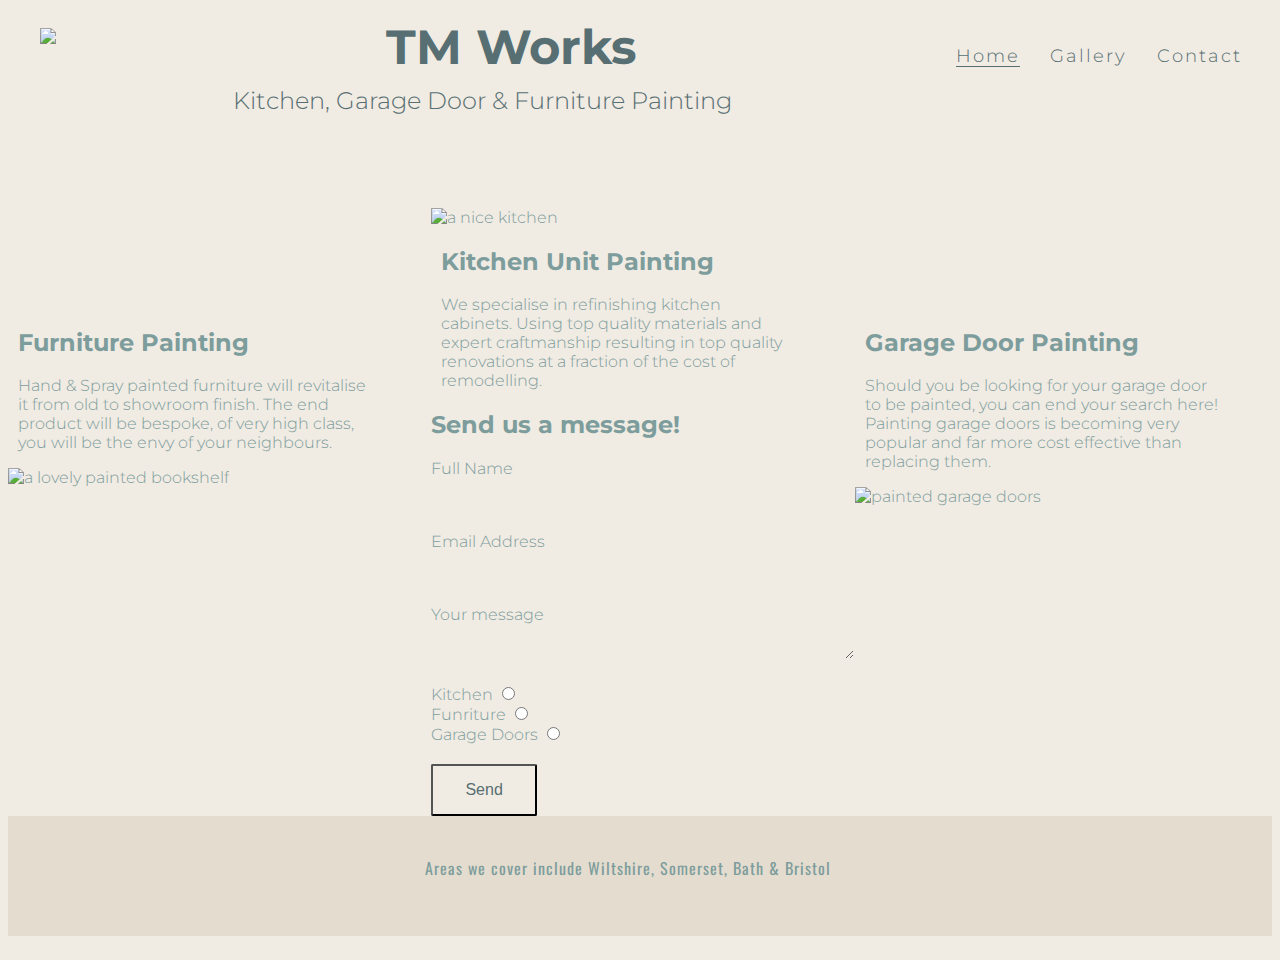
==== index.html @ b7c3590c "footer changed on other pages too" ====
<!DOCTYPE html>
<html lang="en">
<head>
    <meta charset="UTF-8">
    <meta http-equiv="X-UA-Compatible" content="IE=edge">
    <meta name="viewport" content="width=device-width, initial-scale=1.0">
    <link rel="preconnect" href="https://fonts.googleapis.com">
    <link rel="preconnect" href="https://fonts.gstatic.com" crossorigin>
    <link href="https://fonts.googleapis.com/css2?family=Montserrat&family=Oswald&family=Source+Sans+Pro&display=swap"
        rel="stylesheet">
    <link rel="stylesheet" href="assets/css/styles.css">
    <link rel="icon" href="assets/pictures/favicon_io/favicon.ico">
    <title>TM Works</title>
</head>
<body>
    <header id="top-box">
        <a href="index.html">
            <img src="assets/pictures/logo/TM Works Logo DARK jpeg.webp" id="logo">
        </a>
        <nav id="menu">
            <ul>
                <li>
                    <a href="contact.html">Contact</a>
                </li>
                <li>
                    <a href="portfolio.html">Gallery</a>
                </li>
                <li>
                    <a href="index.html" class="active">Home</a>
                </li>
            </ul>
        </nav>
        <div class="first-text">
            <h1>TM Works</h1>
            <p>Kitchen, Garage Door & Furniture Painting</p>
        </div>
    </header>


    <section class="middle-box">
        <div class="left-box">
            <div id="left-words">
                <h2>Furniture Painting <i class="fa-solid fa-palette"></i></h2>
                <p>Hand & Spray painted furniture will revitalise it from old to showroom finish. The end product will
                    be
                    bespoke, of very high class, you will be the envy of your neighbours.</p>
            </div class="photo-box">
            <div><img src="assets/pictures/index pics/bookshelf.png" alt="a lovely painted bookshelf" class="index-pic">
            </div>
        </div>
        <div class="central-box">
            <div class="photo-box">
                <img src="assets/pictures/index pics/sample kitchen.png" alt="a nice kitchen" class="index-pic">
            </div>
            <div id="middle-words">
                <h2>Kitchen Unit Painting <i class="fa-solid fa-paintbrush"></i></h2>
                <p>We specialise in refinishing kitchen cabinets. Using top quality materials and expert craftmanship
                    resulting in top quality renovations at a fraction of the cost of remodelling.</p>
            </div>
            <form class="contact-box" method="POST">
                <h2>Send us a message! <i class="fa-sharp fa-solid fa-brush"></i></h2>
                <label for="fname">Full Name</label>
                <input id="fname" class="text-input" type="text" name="first_name" required />
                <label for="email">Email Address</label>
                <input id="email" class="text-input" type="email" name="email_address" required />
                <label for="message">Your message</label>
                <textarea id="message" class="text-input" name="message" required></textarea>

                <label for="kitch">Kitchen</label>
                <input id="kitch" type="radio" name="job_required" value="Kitchen" required /> <br>
                <label for="furn">Funriture</label>
                <input id="furn" type="radio" name="job_required" value="Furniture" /> <br>
                <label for="doors">Garage Doors</label>
                <input id="doors" type="radio" name="job_required" value="Garage Doors" />
                <input class="send-button" type="submit" value="Send" />
            </form>
        </div>
        <div class="right-box">
            <div id="right-words">
                <h2>Garage Door Painting <i class="fa-solid fa-paint-roller"></i></h2>
                <p>Should you be looking for your garage door to be painted, you can end your search here! Painting
                    garage
                    doors is becoming very popular and far more cost effective than replacing them.</p>
            </div>
            <div class="photo-box">
                <img src="assets/pictures/index pics/garage doors.png" alt="painted garage doors" class="index-pic">
            </div>
        </div>
    </section>

    <section id="details">
        <div id="contact-times"></div>
        <div id="the-map"></div>
    </section>

    <footer>
        <div class="fb-footer">
            <a href="https://www.facebook.com/TMWORKSPAINTING" target="_blank" rel="noopener"
                aria-label="Visit our Facebook page"><i class="fa-brands fa-facebook"></i></a>
        </div>
        <div class="mid-footer">
            <p>Areas we cover include Wiltshire, Somerset, Bath & Bristol</p>
        </div>

        <div class="insta-footer">
            <a href="https://www.instagram.com/tm._works/" target="_blank" rel="noopener"
                aria-label="Visit our Instagram page "><i class="fa-brands fa-instagram"></i></i></a>
        </div>
    </footer>
    <script src="https://kit.fontawesome.com/10003909c7.js" crossorigin="anonymous"></script>
</body>
</html>
---- assets/css/styles.css ----
body {
    background-color: #F0EBE3;
    font-family: 'Montserrat', sans-serif;
    font-weight: 300;
    color: #7D9D9C;
    width: auto;
}
/* header */ 
header {

    padding-bottom: 20px;
}

#logo {
    float: left;
    margin: 10px 10px 5px 2.5%;
}

.first-text {
    text-align: center;
    width: 100%;
    height: 100px;
    margin: 0 auto;
}

.first-text h1 {
    font-size: 300%;
    margin: 0 auto;
    padding-bottom: 10px;
}

.first-text p {
    font-size: 150%;
    margin: 0 auto;
}

#menu {
    font-size: 110%;
    letter-spacing: 2px;
}

#menu,
#logo {
    line-height: 75px;
}

#menu li {
    float: right;
    list-style-type: none;
    margin-right: 30px;
}

#menu a {
    text-decoration: none;
    color: inherit;
}

#menu a:hover {
    border-bottom: 1px solid #576F72;
}

.active {
    border-bottom: 1px solid #576F72;
}

#top-box {
    padding-bottom: 40px;
    color: #576F72;
}

/* middle box */

.middle-box {
    width: 100%;
    display: flex;
}

.left-box {
    width: 33%;
    height: auto;
    padding-top: 150px;
}

.central-box {
    width: 33%;
    height: auto;
    margin: 0 auto;
    padding-top: 50px;
}

.right-box {
    width: 33%;
    height: auto;
    padding-top: 150px;
}

.index-pic {
    max-width: 90%;
    height: auto;
    margin: 0 auto;
}

.middle-box > h2 {
    font-family: 'Oswald', sans-serif;
    letter-spacing: 2px;

}

#left-words, #middle-words, #right-words {
    max-width: 85%;
    padding-left: 10px;
}




/* other details*/ 

#details {
    width: 33%;
    margin: 0 auto;
}

#details {
    width: 33%;
    margin: 0 auto;
}

#contact-times {
    width: 50%;
}

#the-map {
    width: 50%;
}

/*gallery page*/

#photos {
    clear: both;
    line-height: 0;
    column-count: 4;
    column-gap: 8px;
    margin-top: 40px;
}

.g-photo {
    max-width: 100%;
    height: auto;
    margin-bottom: 8px;
} 

/*footer*/

footer {
    height: 120px;
    text-align: center;
    width: 100%;
    background-color: #E4DCCF;
    display: flex;
}

.fb-footer {
    width: 33%;
    position: relative;
    top: 20%;
}

.mid-footer {
    color: #7D9D9C;
    text-align: center;
    position: relative;
    top: 20%;
    font-weight: 400;
    font-family: 'Oswald', sans-serif;
    letter-spacing: 1px;
}

.insta-footer{
    width: 33%;
    position: relative;
    top: 20%;
}

footer i {
    font-size: 300%;
    color: #7D9D9C;
    
}

/* form page */

.form-box {
    clear: left;
    background: url(../pictures/gallery-pics/wooden-bed.jpeg);
    background-size: cover;
    background-position: center;
    height: 900px;
    margin-top: 30px;
}

.signup-box {
    margin: 150px 10% 0 0;
    color: #F0EBE3;
    background-color: rgba(87,111, 114, 0.8);
    max-width: 400px;
    position: absolute;
    left: 10%;
    padding: 20px 40px 40px 40px;
}

.signup-box > h2 {
    color: #F0EBE3;
    margin-bottom: 20px;
}

.text-input {
    background: transparent;
    color: #F0EBE3;
    width: 100%;
    height: 25px;
    margin: 5px 0 20px 0;
    border: 1px solid #F0EBE3;
    border-radius: 2px;
}

.text-input:hover {
    border-color: #576F72;
}

.send-button {
    margin-top: 20px;
    border-radius: 2px;
    padding: 15px 32px 15px 32px;
    text-align: center;
    font-size: 100%;
    background-color: #F0EBE3;
    color: #576F72;
    display: block;
}

.send-button:hover {
    background-color: #576F72;
    color: #F0EBE3;
}
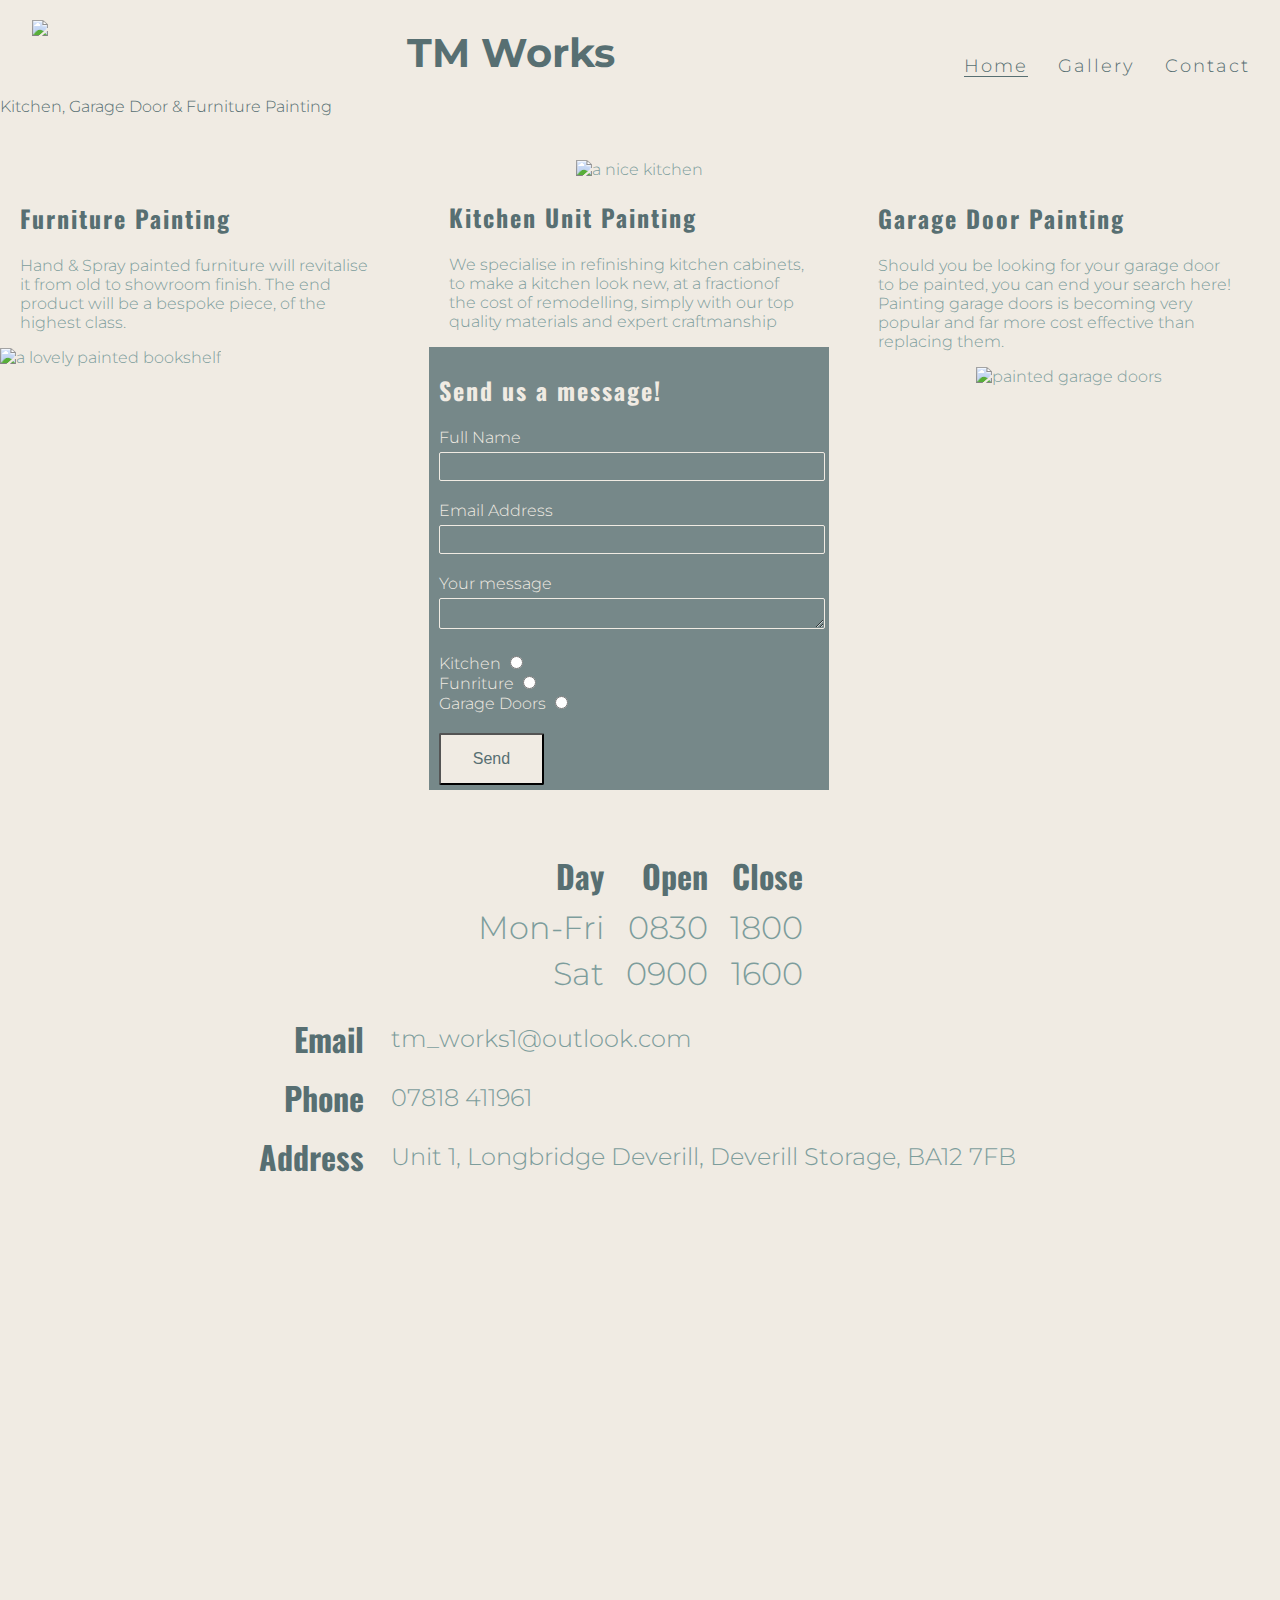
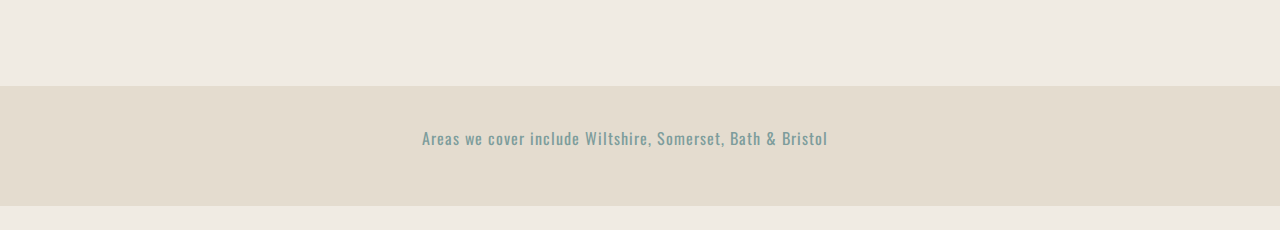
==== commit 6ef65add: "1200 and below index" ====
--- a/index.html
+++ b/index.html
@@ -42,20 +42,20 @@
             <div id="left-words">
                 <h2>Furniture Painting <i class="fa-solid fa-palette"></i></h2>
                 <p>Hand & Spray painted furniture will revitalise it from old to showroom finish. The end product will
-                    be
-                    bespoke, of very high class, you will be the envy of your neighbours.</p>
-            </div class="photo-box">
+                    be a bespoke piece, of the highest class.</p>
+            </div>
             <div><img src="assets/pictures/index pics/bookshelf.png" alt="a lovely painted bookshelf" class="index-pic">
             </div>
         </div>
+
         <div class="central-box">
             <div class="photo-box">
                 <img src="assets/pictures/index pics/sample kitchen.png" alt="a nice kitchen" class="index-pic">
             </div>
             <div id="middle-words">
                 <h2>Kitchen Unit Painting <i class="fa-solid fa-paintbrush"></i></h2>
-                <p>We specialise in refinishing kitchen cabinets. Using top quality materials and expert craftmanship
-                    resulting in top quality renovations at a fraction of the cost of remodelling.</p>
+                <p>We specialise in refinishing kitchen cabinets, to make a kitchen look new, at a fractionof the cost
+                    of remodelling, simply with our top quality materials and expert craftmanship</p>
             </div>
             <form class="contact-box" method="POST">
                 <h2>Send us a message! <i class="fa-sharp fa-solid fa-brush"></i></h2>
@@ -75,6 +75,7 @@
                 <input class="send-button" type="submit" value="Send" />
             </form>
         </div>
+
         <div class="right-box">
             <div id="right-words">
                 <h2>Garage Door Painting <i class="fa-solid fa-paint-roller"></i></h2>
@@ -89,8 +90,47 @@
     </section>
 
     <section id="details">
-        <div id="contact-times"></div>
-        <div id="the-map"></div>
+        <div id="contact-times">
+            <table id="opening-times">
+                <tr>
+                    <th>Day</th>
+                    <th>Open</th>
+                    <th>Close</th>
+                </tr>
+                <tr>
+                    <td>Mon-Fri</td>
+                    <td>0830</td>
+                    <td>1800</td>
+                </tr>
+                <tr>
+                    <td>
+                        Sat
+                    </td>
+                    <td>0900</td>
+                    <td>1600</td>
+                </tr>
+            </table>
+            <div id="contact-box">
+                <table>
+                    <tr>
+                        <td class="contact-title">Email</td>
+                        <td class="em-ph-ad">tm_works1@outlook.com</td>
+                    </tr>
+                    <tr>                         
+                        <td class="contact-title">Phone</td>
+                        <td class="em-ph-ad">07818 411961</td>
+                    </tr>
+                    <tr>
+                        <td class="contact-title">Address</td>
+                        <td class="em-ph-ad">Unit 1, Longbridge Deverill, Deverill Storage, BA12 7FB</td>
+                    </tr>
+                </table>
+            </div>
+        </div>
+        <div id="the-map">
+            <iframe src="https://www.google.com/maps/embed?pb=!1m18!1m12!1m3!1d80057.33024394454!2d-2.1972866803645035!3d51.167631893580726!2m3!1f0!2f0!3f0!3m2!1i1024!2i768!4f13.1!3m3!1m2!1s0x4873d28120930bd5%3A0xcc031ffe63e0dd6a!2sWarminster%20BA12%207FB!5e0!3m2!1sen!2suk!4v1666795733729!5m2!1sen!2suk" 
+            width="600" height="450" style="border:0;" allowfullscreen="" loading="lazy" referrerpolicy="no-referrer-when-downgrade"></iframe>
+        </div>
     </section>
 
     <footer>
--- a/assets/css/styles.css
+++ b/assets/css/styles.css
@@ -4,11 +4,13 @@
     font-weight: 300;
     color: #7D9D9C;
     width: auto;
-}
-/* header */ 
+    margin: 0;
+}
+
+/* header */
 header {
-
-    padding-bottom: 20px;
+    height: 100px;
+    padding: 10px 0 0 0;
 }
 
 #logo {
@@ -66,6 +68,7 @@
 #top-box {
     padding-bottom: 40px;
     color: #576F72;
+    width: 100%;
 }
 
 /* middle box */
@@ -94,45 +97,100 @@
     padding-top: 150px;
 }
 
+.photo-box {
+    width: 100%;
+    text-align: center;
+}
+
 .index-pic {
-    max-width: 90%;
-    height: auto;
-    margin: 0 auto;
-}
-
-.middle-box > h2 {
+    max-width: 95%;
+    height: auto;
+    margin: 0 auto;
+}
+
+.middle-box h2 {
     font-family: 'Oswald', sans-serif;
     letter-spacing: 2px;
-
-}
-
-#left-words, #middle-words, #right-words {
+    color: #576F72;
+
+}
+
+#left-words,
+#middle-words,
+#right-words {
     max-width: 85%;
-    padding-left: 10px;
-}
-
-
-
-
-/* other details*/ 
+    padding-left: 20px;
+}
+
+.contact-box {
+    margin-top: 30px;
+    color: #F0EBE3;
+    background-color: rgba(87, 111, 114, 0.8);
+    max-width: 90%;
+    padding: 20px 40px 40px 40px;
+}
+
+.contact-box h2 {
+    color: #F0EBE3;
+}
+
+
+
+
+/* other details*/
 
 #details {
-    width: 33%;
-    margin: 0 auto;
-}
-
-#details {
-    width: 33%;
-    margin: 0 auto;
+    max-width: 100%;
+    display: grid;
+    grid-template-columns: 1fr 1fr;
+    text-align: center;
+    margin: 25px;
 }
 
 #contact-times {
-    width: 50%;
+    text-align: right;
+    margin: 0 auto;
+    margin-top: 30px;
+}
+
+#contact-times th {
+    color: #576F72;
+    font-family: 'Oswald', sans-serif;
+    font-size: xx-large;
+    padding: 5px 10px;
+}
+
+.contact-title {
+    color: #576F72;
+    font-family: 'Oswald', sans-serif;
+    font-size: xx-large;
+    padding: 5px 10px;
+    font-weight: bold;
+}
+
+.em-ph-ad {
+    font-size: x-large;
+    text-align: left;
+    padding: 2.5px 15px;
+}
+
+#opening-times td {
+    font-size: xx-large;
+    padding: 2.5px 10px;
+}
+
+#opening-times {
+    margin-bottom: 20px;
+    margin: 0 auto 50px auto;
 }
 
 #the-map {
-    width: 50%;
-}
+    width: 100%;
+    height: 100%;
+    border:rgba(87, 111, 114, 1)
+}
+
+
 
 /*gallery page*/
 
@@ -148,14 +206,14 @@
     max-width: 100%;
     height: auto;
     margin-bottom: 8px;
-} 
+}
 
 /*footer*/
 
 footer {
     height: 120px;
     text-align: center;
-    width: 100%;
+    max-width: 100%;
     background-color: #E4DCCF;
     display: flex;
 }
@@ -176,7 +234,7 @@
     letter-spacing: 1px;
 }
 
-.insta-footer{
+.insta-footer {
     width: 33%;
     position: relative;
     top: 20%;
@@ -185,7 +243,7 @@
 footer i {
     font-size: 300%;
     color: #7D9D9C;
-    
+
 }
 
 /* form page */
@@ -194,7 +252,7 @@
     clear: left;
     background: url(../pictures/gallery-pics/wooden-bed.jpeg);
     background-size: cover;
-    background-position: center;
+    background-position: top;
     height: 900px;
     margin-top: 30px;
 }
@@ -202,14 +260,14 @@
 .signup-box {
     margin: 150px 10% 0 0;
     color: #F0EBE3;
-    background-color: rgba(87,111, 114, 0.8);
+    background-color: rgba(87, 111, 114, 0.8);
     max-width: 400px;
     position: absolute;
     left: 10%;
     padding: 20px 40px 40px 40px;
 }
 
-.signup-box > h2 {
+.signup-box>h2 {
     color: #F0EBE3;
     margin-bottom: 20px;
 }
@@ -243,3 +301,41 @@
     background-color: #576F72;
     color: #F0EBE3;
 }
+
+/* for screens below 1200*/
+
+.first-text p {
+    font-size: 100%;
+    text-align: left;
+    padding-top: 10px;
+}
+
+.first-text h1 {
+   text-align: center;
+   font-size: 250%; 
+}
+
+.central-box {
+    padding-top: 10px
+}
+
+.left-box, .right-box {
+    padding-top: 30px;
+}
+
+.contact-box {
+    margin-top: 10px;
+    padding: 5px 10px;
+}
+
+#details {
+    grid-template-columns: 1fr;
+}
+
+#opening-times {
+    margin-bottom: 10px;
+}
+
+#contact-box {
+    margin-bottom: 20px;
+}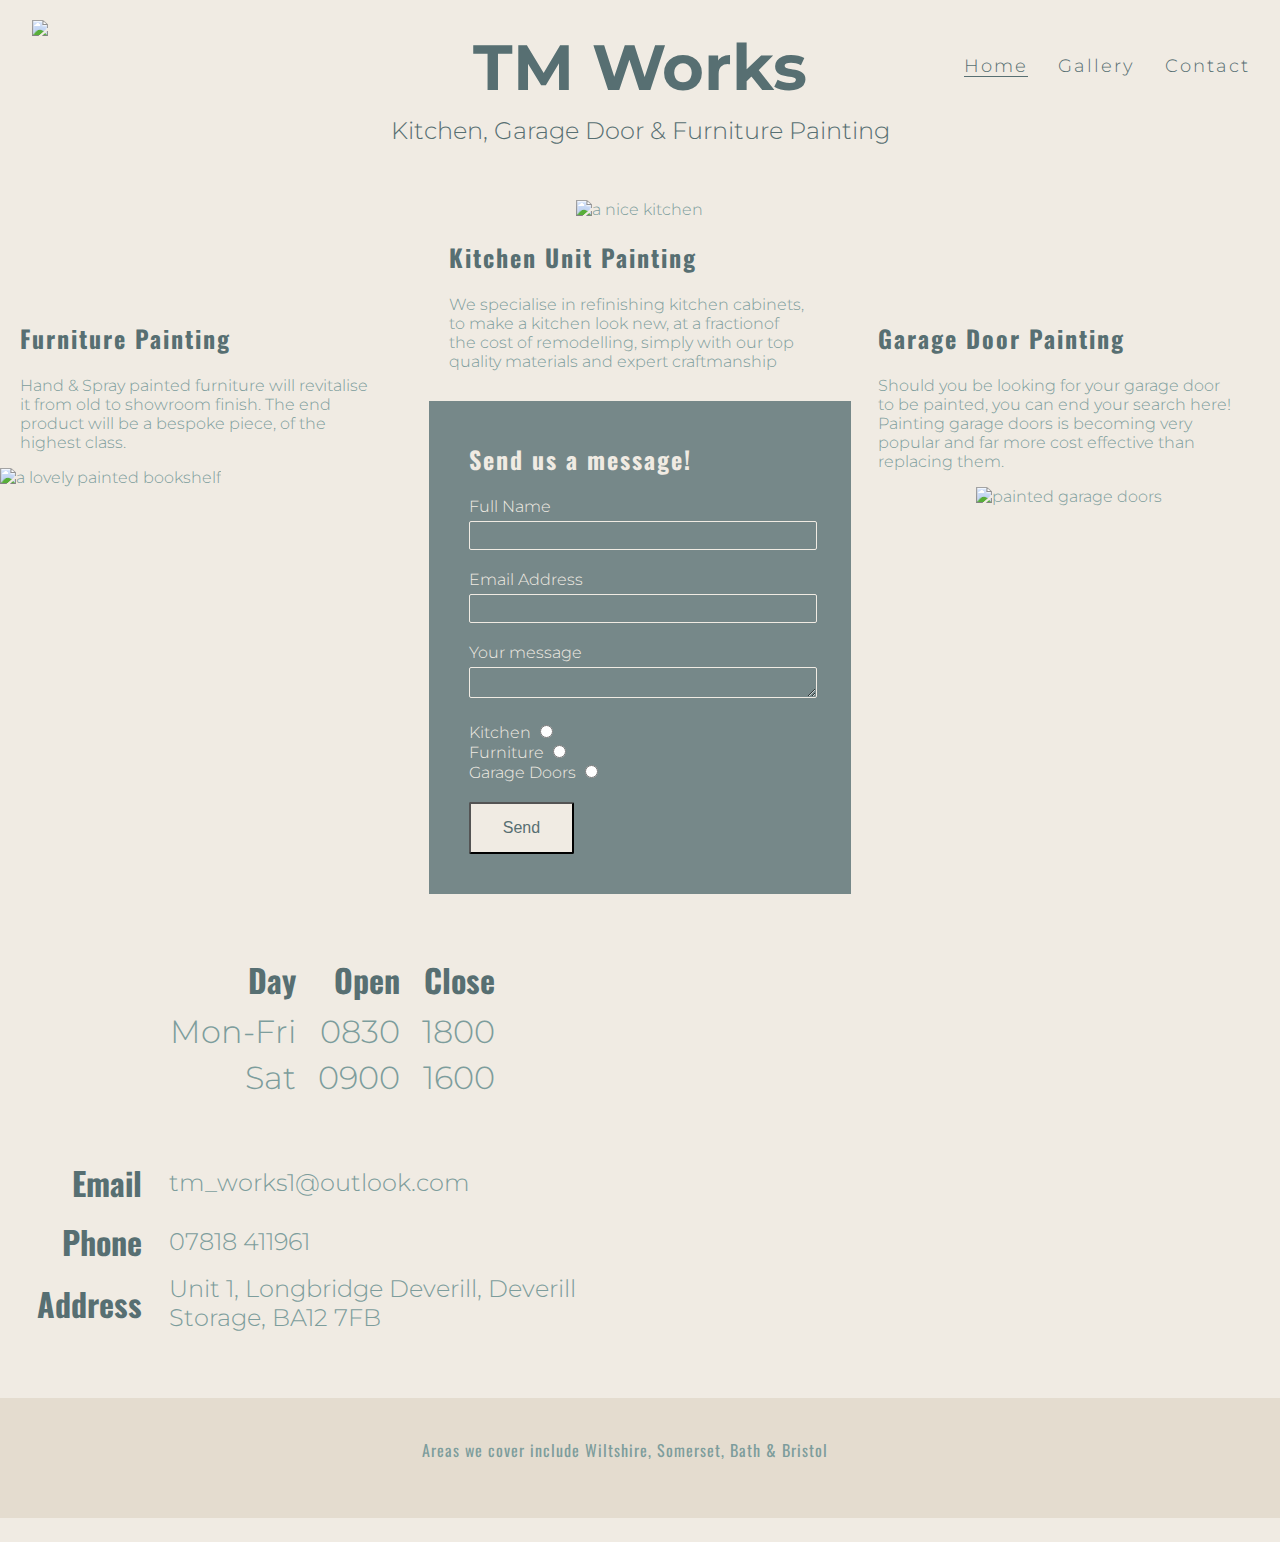
==== commit c241766c: "i think i am done" ====
--- a/index.html
+++ b/index.html
@@ -23,7 +23,7 @@
                     <a href="contact.html">Contact</a>
                 </li>
                 <li>
-                    <a href="portfolio.html">Gallery</a>
+                    <a href="gallery.html">Gallery</a>
                 </li>
                 <li>
                     <a href="index.html" class="active">Home</a>
@@ -68,7 +68,7 @@
 
                 <label for="kitch">Kitchen</label>
                 <input id="kitch" type="radio" name="job_required" value="Kitchen" required /> <br>
-                <label for="furn">Funriture</label>
+                <label for="furn">Furniture</label>
                 <input id="furn" type="radio" name="job_required" value="Furniture" /> <br>
                 <label for="doors">Garage Doors</label>
                 <input id="doors" type="radio" name="job_required" value="Garage Doors" />
--- a/assets/css/styles.css
+++ b/assets/css/styles.css
@@ -20,20 +20,22 @@
 
 .first-text {
     text-align: center;
-    width: 100%;
+    width: 50%;
     height: 100px;
     margin: 0 auto;
 }
 
 .first-text h1 {
-    font-size: 300%;
+    font-size: 400%;
     margin: 0 auto;
     padding-bottom: 10px;
+    text-align: center;
 }
 
 .first-text p {
     font-size: 150%;
     margin: 0 auto;
+    text-align: center;
 }
 
 #menu {
@@ -304,9 +306,14 @@
 
 /* for screens below 1200*/
 
+@media screen and (max-width: 1200px) {
+
+.first-text {
+        width: 100%
+    }
 .first-text p {
     font-size: 100%;
-    text-align: left;
+    text-align: center;
     padding-top: 10px;
 }
 
@@ -328,14 +335,39 @@
     padding: 5px 10px;
 }
 
+#contact-times {
+    margin-top: 10px;
+}
+
 #details {
     grid-template-columns: 1fr;
+    margin-top: 0;
 }
 
 #opening-times {
     margin-bottom: 10px;
 }
 
+#opening-times td, #contact-times th {
+    font-size: x-large;
+}
+
 #contact-box {
     margin-bottom: 20px;
+}
+
+.contact-title {
+    font-size: x-large;
+}
+
+.em-ph-ad {
+    font-size: large;
+}
+
+
+
+#photos {
+    margin-top: 20px;
+    column-count: 3;
+}
 }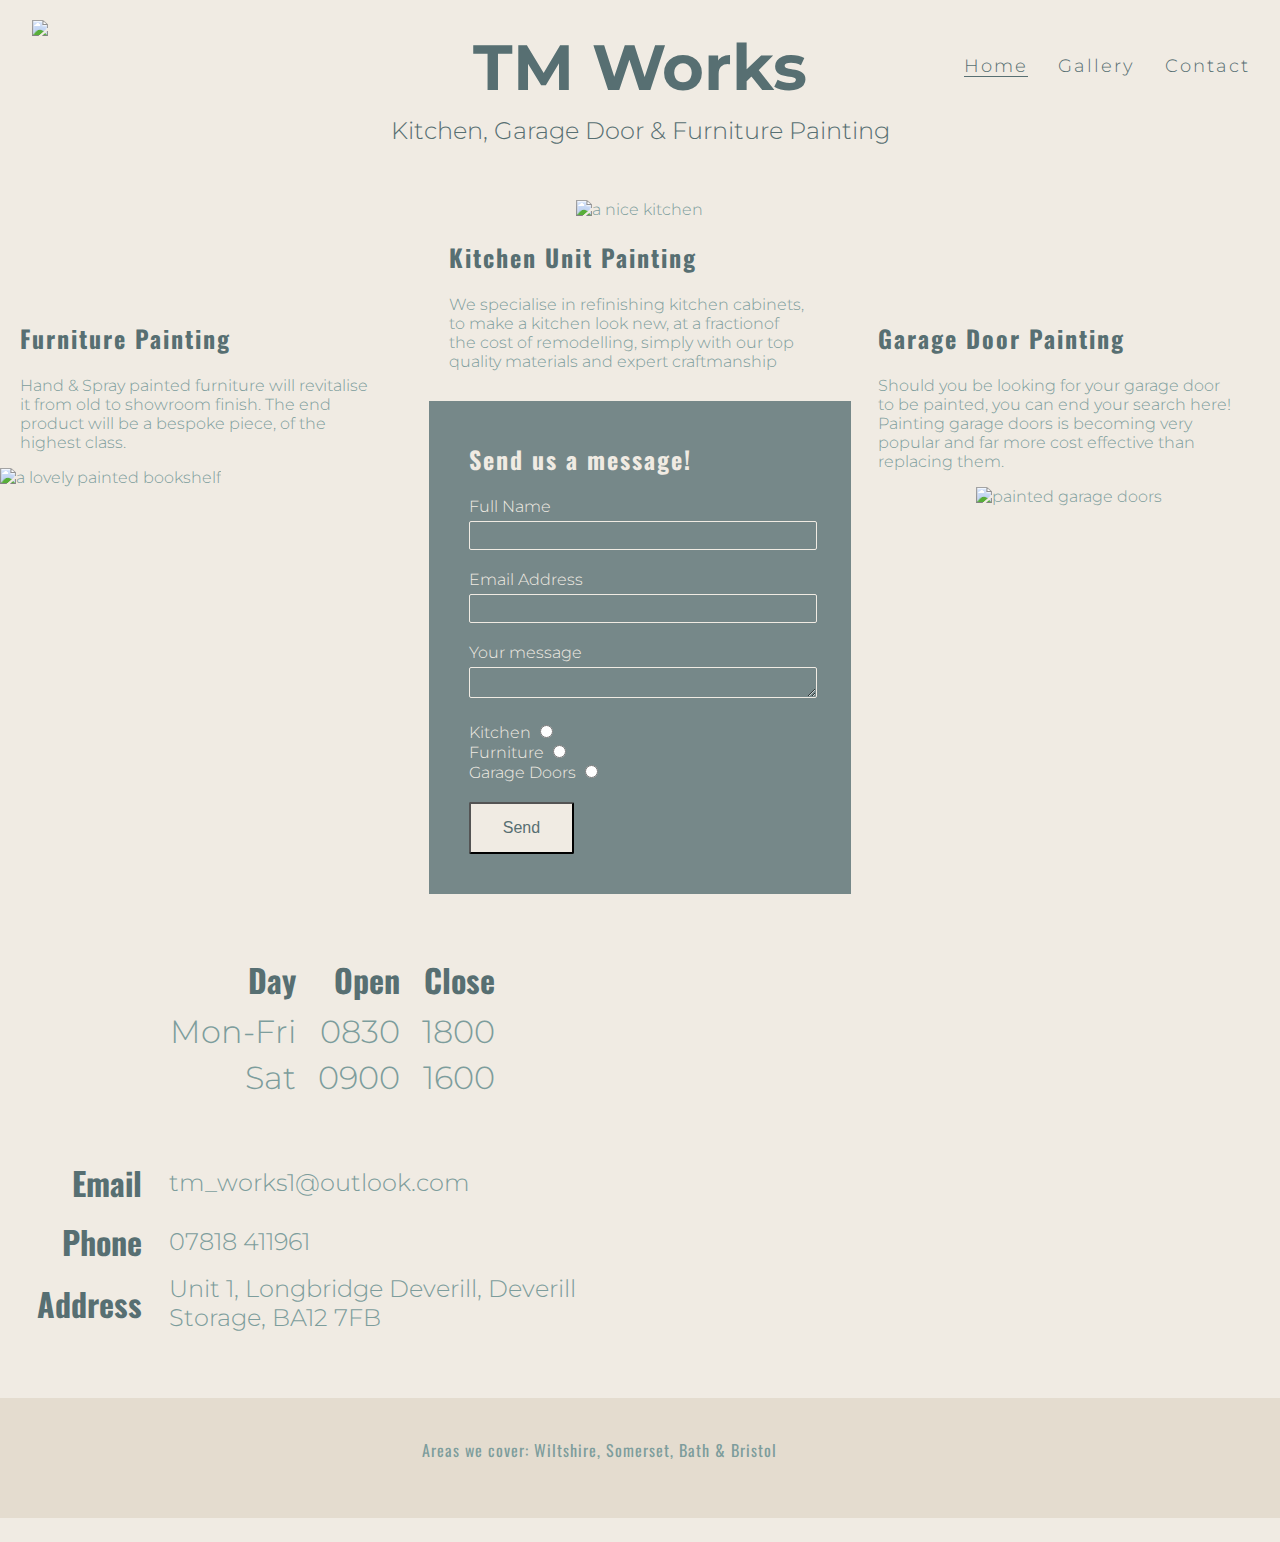
==== commit 548bc5c4: "saving" ====
--- a/index.html
+++ b/index.html
@@ -116,7 +116,7 @@
                         <td class="contact-title">Email</td>
                         <td class="em-ph-ad">tm_works1@outlook.com</td>
                     </tr>
-                    <tr>                         
+                    <tr>
                         <td class="contact-title">Phone</td>
                         <td class="em-ph-ad">07818 411961</td>
                     </tr>
@@ -128,8 +128,10 @@
             </div>
         </div>
         <div id="the-map">
-            <iframe src="https://www.google.com/maps/embed?pb=!1m18!1m12!1m3!1d80057.33024394454!2d-2.1972866803645035!3d51.167631893580726!2m3!1f0!2f0!3f0!3m2!1i1024!2i768!4f13.1!3m3!1m2!1s0x4873d28120930bd5%3A0xcc031ffe63e0dd6a!2sWarminster%20BA12%207FB!5e0!3m2!1sen!2suk!4v1666795733729!5m2!1sen!2suk" 
-            width="600" height="450" style="border:0;" allowfullscreen="" loading="lazy" referrerpolicy="no-referrer-when-downgrade"></iframe>
+            <iframe
+                src="https://www.google.com/maps/embed?pb=!1m18!1m12!1m3!1d80057.33024394454!2d-2.1972866803645035!3d51.167631893580726!2m3!1f0!2f0!3f0!3m2!1i1024!2i768!4f13.1!3m3!1m2!1s0x4873d28120930bd5%3A0xcc031ffe63e0dd6a!2sWarminster%20BA12%207FB!5e0!3m2!1sen!2suk!4v1666795733729!5m2!1sen!2suk"
+                width="600" height="450" style="border:0;" allowfullscreen="" loading="lazy"
+                referrerpolicy="no-referrer-when-downgrade"></iframe>
         </div>
     </section>
 
@@ -139,9 +141,8 @@
                 aria-label="Visit our Facebook page"><i class="fa-brands fa-facebook"></i></a>
         </div>
         <div class="mid-footer">
-            <p>Areas we cover include Wiltshire, Somerset, Bath & Bristol</p>
+            <p>Areas we cover: Wiltshire, Somerset, Bath & Bristol</p>
         </div>
-
         <div class="insta-footer">
             <a href="https://www.instagram.com/tm._works/" target="_blank" rel="noopener"
                 aria-label="Visit our Instagram page "><i class="fa-brands fa-instagram"></i></i></a>
--- a/assets/css/styles.css
+++ b/assets/css/styles.css
@@ -189,7 +189,7 @@
 #the-map {
     width: 100%;
     height: 100%;
-    border:rgba(87, 111, 114, 1)
+    border: rgba(87, 111, 114, 1)
 }
 
 
@@ -255,7 +255,8 @@
     background: url(../pictures/gallery-pics/wooden-bed.jpeg);
     background-size: cover;
     background-position: top;
-    height: 900px;
+    background-repeat: no-repeat;
+    height: 700px;
     margin-top: 30px;
 }
 
@@ -308,66 +309,67 @@
 
 @media screen and (max-width: 1200px) {
 
-.first-text {
+    .first-text {
         width: 100%
     }
-.first-text p {
-    font-size: 100%;
-    text-align: center;
-    padding-top: 10px;
-}
-
-.first-text h1 {
-   text-align: center;
-   font-size: 250%; 
-}
-
-.central-box {
-    padding-top: 10px
-}
-
-.left-box, .right-box {
-    padding-top: 30px;
-}
-
-.contact-box {
-    margin-top: 10px;
-    padding: 5px 10px;
-}
-
-#contact-times {
-    margin-top: 10px;
-}
-
-#details {
-    grid-template-columns: 1fr;
-    margin-top: 0;
-}
-
-#opening-times {
-    margin-bottom: 10px;
-}
-
-#opening-times td, #contact-times th {
-    font-size: x-large;
-}
-
-#contact-box {
-    margin-bottom: 20px;
-}
-
-.contact-title {
-    font-size: x-large;
-}
-
-.em-ph-ad {
-    font-size: large;
-}
-
-
-
-#photos {
-    margin-top: 20px;
-    column-count: 3;
-}
+
+    .first-text p {
+        font-size: 100%;
+        text-align: center;
+        padding-top: 10px;
+    }
+
+    .first-text h1 {
+        text-align: center;
+        font-size: 250%;
+    }
+
+    .central-box {
+        padding-top: 10px
+    }
+
+    .left-box,
+    .right-box {
+        padding-top: 30px;
+    }
+
+    .contact-box {
+        margin-top: 10px;
+        padding: 5px 10px;
+    }
+
+    #contact-times {
+        margin-top: 10px;
+    }
+
+    #details {
+        grid-template-columns: 1fr;
+        margin-top: 0;
+    }
+
+    #opening-times {
+        margin-bottom: 10px;
+    }
+
+    #opening-times td,
+    #contact-times th {
+        font-size: x-large;
+    }
+
+    #contact-box {
+        margin-bottom: 20px;
+    }
+
+    .contact-title {
+        font-size: x-large;
+    }
+
+    .em-ph-ad {
+        font-size: large;
+    }
+
+    #photos {
+        margin-top: 20px;
+        column-count: 3;
+    }
 }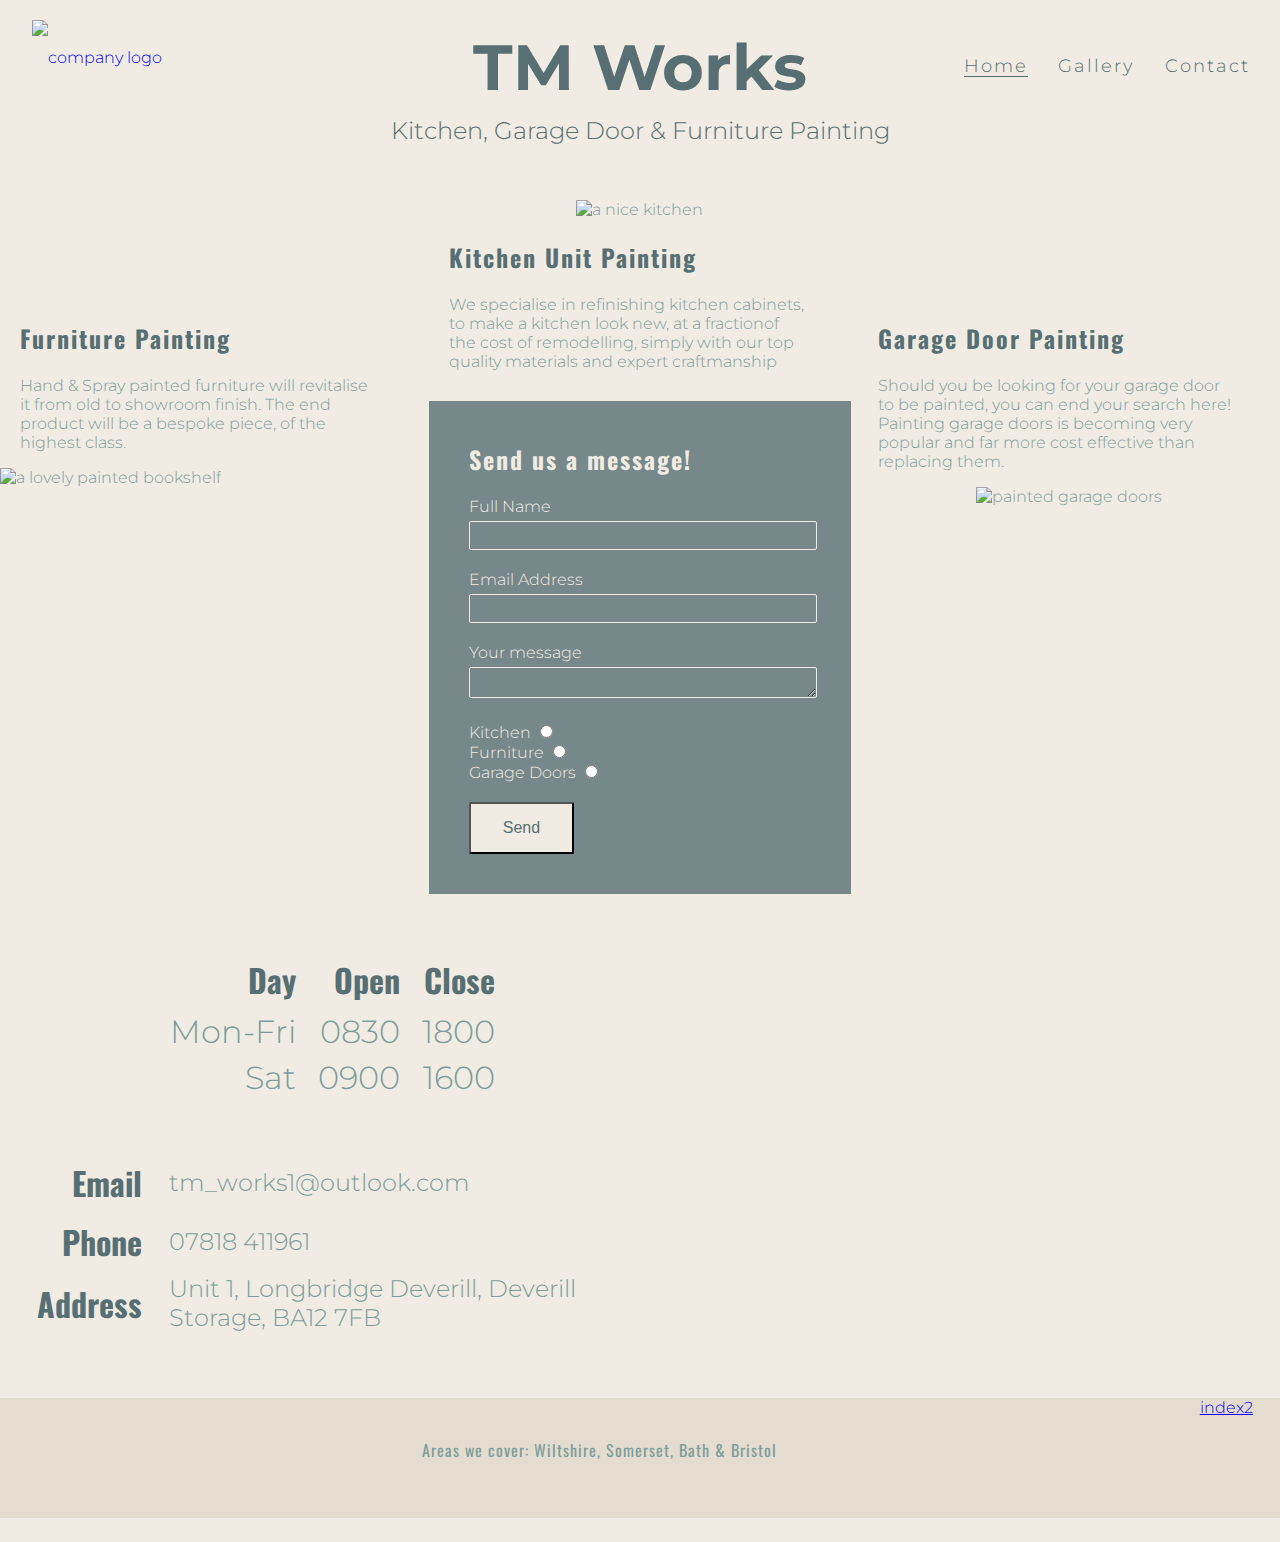
==== commit fda06bbb: "huge index rdesign underway" ====
--- a/index.html
+++ b/index.html
@@ -15,7 +15,7 @@
 <body>
     <header id="top-box">
         <a href="index.html">
-            <img src="assets/pictures/logo/TM Works Logo DARK jpeg.webp" id="logo">
+            <img src="assets/pictures/logo/TM-Works-Logo-DARK-jpeg.webp" id="logo" alt="company logo">
         </a>
         <nav id="menu">
             <ul>
@@ -44,13 +44,13 @@
                 <p>Hand & Spray painted furniture will revitalise it from old to showroom finish. The end product will
                     be a bespoke piece, of the highest class.</p>
             </div>
-            <div><img src="assets/pictures/index pics/bookshelf.png" alt="a lovely painted bookshelf" class="index-pic">
+            <div><img src="assets/pictures/index-pics/bookshelf.png" alt="a lovely painted bookshelf" class="index-pic">
             </div>
         </div>
 
         <div class="central-box">
             <div class="photo-box">
-                <img src="assets/pictures/index pics/sample kitchen.png" alt="a nice kitchen" class="index-pic">
+                <img src="assets/pictures/index-pics/sample-kitchen.png" alt="a nice kitchen" class="index-pic">
             </div>
             <div id="middle-words">
                 <h2>Kitchen Unit Painting <i class="fa-solid fa-paintbrush"></i></h2>
@@ -60,19 +60,19 @@
             <form class="contact-box" method="POST">
                 <h2>Send us a message! <i class="fa-sharp fa-solid fa-brush"></i></h2>
                 <label for="fname">Full Name</label>
-                <input id="fname" class="text-input" type="text" name="first_name" required />
+                <input id="fname" class="text-input" type="text" name="first_name" required>
                 <label for="email">Email Address</label>
-                <input id="email" class="text-input" type="email" name="email_address" required />
+                <input id="email" class="text-input" type="email" name="email_address" required>
                 <label for="message">Your message</label>
                 <textarea id="message" class="text-input" name="message" required></textarea>
 
                 <label for="kitch">Kitchen</label>
-                <input id="kitch" type="radio" name="job_required" value="Kitchen" required /> <br>
+                <input id="kitch" type="radio" name="job_required" value="Kitchen" required> <br>
                 <label for="furn">Furniture</label>
-                <input id="furn" type="radio" name="job_required" value="Furniture" /> <br>
+                <input id="furn" type="radio" name="job_required" value="Furniture"> <br>
                 <label for="doors">Garage Doors</label>
-                <input id="doors" type="radio" name="job_required" value="Garage Doors" />
-                <input class="send-button" type="submit" value="Send" />
+                <input id="doors" type="radio" name="job_required" value="Garage Doors">
+                <input class="send-button" type="submit" value="Send">
             </form>
         </div>
 
@@ -84,7 +84,7 @@
                     doors is becoming very popular and far more cost effective than replacing them.</p>
             </div>
             <div class="photo-box">
-                <img src="assets/pictures/index pics/garage doors.png" alt="painted garage doors" class="index-pic">
+                <img src="assets/pictures/index-pics/garage-doors.png" alt="painted garage doors" class="index-pic">
             </div>
         </div>
     </section>
@@ -145,8 +145,9 @@
         </div>
         <div class="insta-footer">
             <a href="https://www.instagram.com/tm._works/" target="_blank" rel="noopener"
-                aria-label="Visit our Instagram page "><i class="fa-brands fa-instagram"></i></i></a>
+                aria-label="Visit our Instagram page "><i class="fa-brands fa-instagram"></i></a>
         </div>
+        <a href="index2.html">index2</a>
     </footer>
     <script src="https://kit.fontawesome.com/10003909c7.js" crossorigin="anonymous"></script>
 </body>
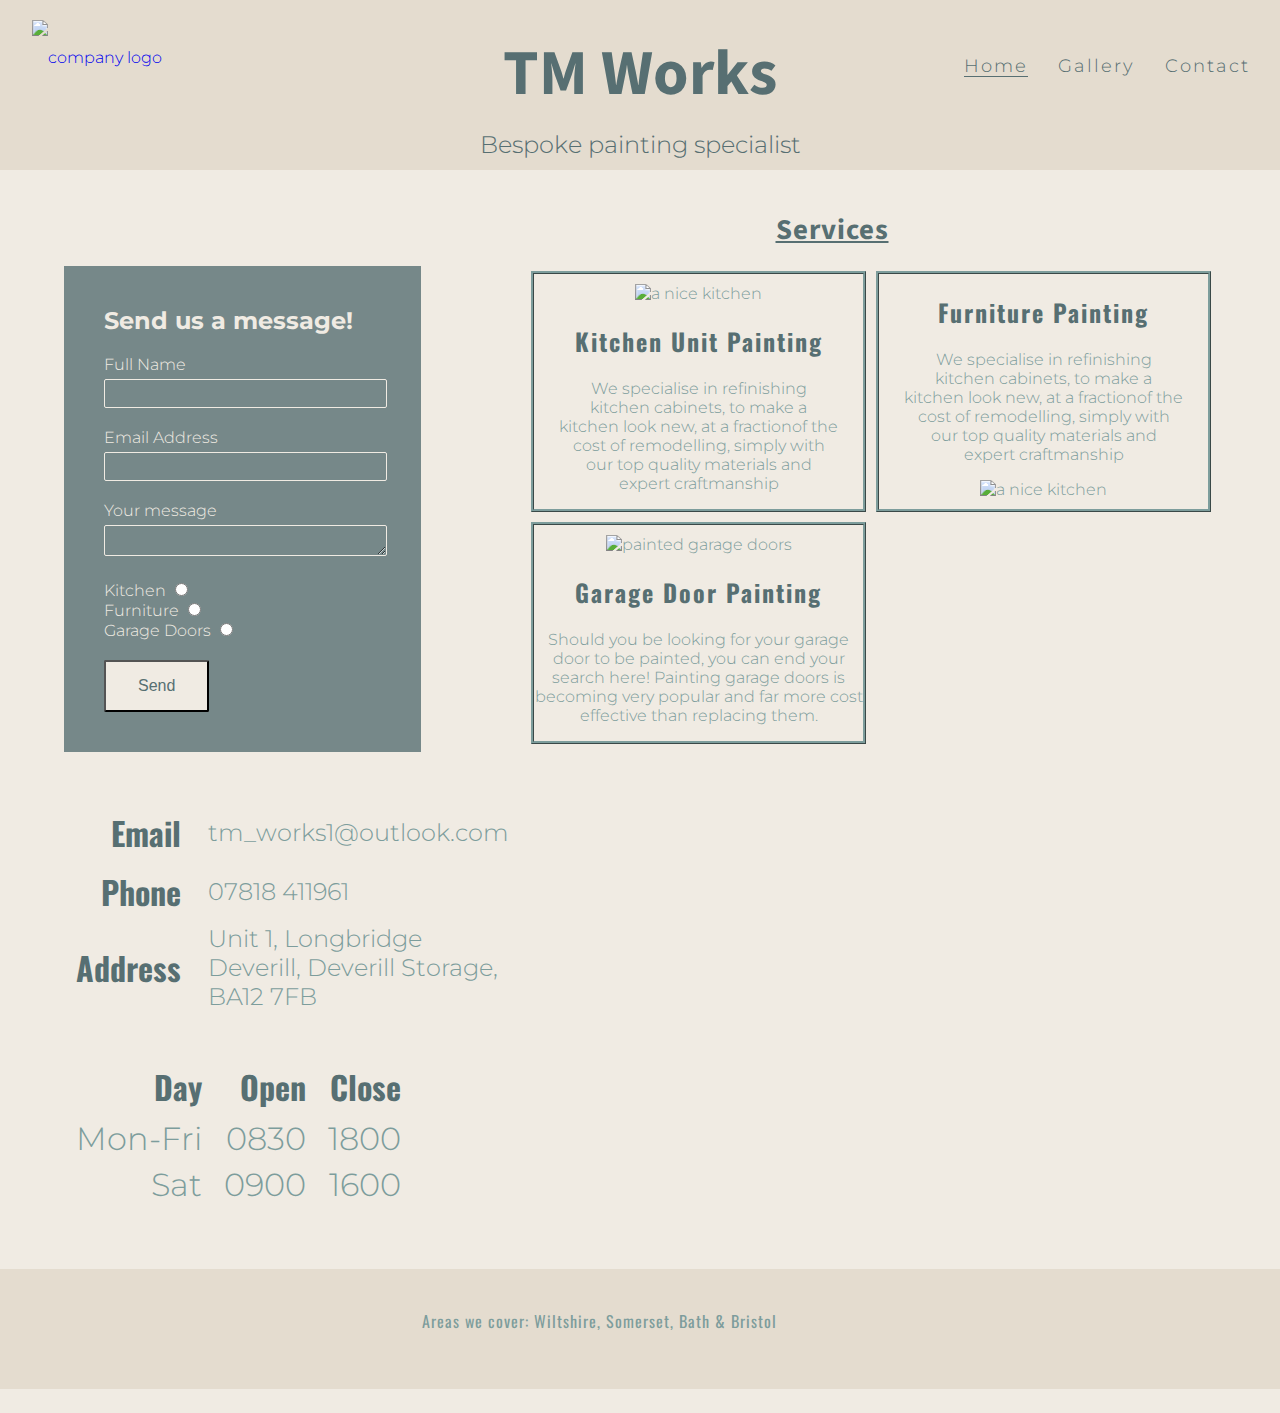
==== commit a040f71c: "index laout changed" ====
--- a/index.html
+++ b/index.html
@@ -8,7 +8,7 @@
     <link rel="preconnect" href="https://fonts.gstatic.com" crossorigin>
     <link href="https://fonts.googleapis.com/css2?family=Montserrat&family=Oswald&family=Source+Sans+Pro&display=swap"
         rel="stylesheet">
-    <link rel="stylesheet" href="assets/css/styles.css">
+    <link rel="stylesheet" href="assets/css/styles2.css">
     <link rel="icon" href="assets/pictures/favicon_io/favicon.ico">
     <title>TM Works</title>
 </head>
@@ -32,31 +32,13 @@
         </nav>
         <div class="first-text">
             <h1>TM Works</h1>
-            <p>Kitchen, Garage Door & Furniture Painting</p>
+            <p>Bespoke painting specialist</p>
         </div>
     </header>
 
-
-    <section class="middle-box">
-        <div class="left-box">
-            <div id="left-words">
-                <h2>Furniture Painting <i class="fa-solid fa-palette"></i></h2>
-                <p>Hand & Spray painted furniture will revitalise it from old to showroom finish. The end product will
-                    be a bespoke piece, of the highest class.</p>
-            </div>
-            <div><img src="assets/pictures/index-pics/bookshelf.png" alt="a lovely painted bookshelf" class="index-pic">
-            </div>
-        </div>
-
-        <div class="central-box">
-            <div class="photo-box">
-                <img src="assets/pictures/index-pics/sample-kitchen.png" alt="a nice kitchen" class="index-pic">
-            </div>
-            <div id="middle-words">
-                <h2>Kitchen Unit Painting <i class="fa-solid fa-paintbrush"></i></h2>
-                <p>We specialise in refinishing kitchen cabinets, to make a kitchen look new, at a fractionof the cost
-                    of remodelling, simply with our top quality materials and expert craftmanship</p>
-            </div>
+    <h2 id="services-heading">Services</h2>
+    <section class="middle-box-upper">
+        <div id="form-index-box">
             <form class="contact-box" method="POST">
                 <h2>Send us a message! <i class="fa-sharp fa-solid fa-brush"></i></h2>
                 <label for="fname">Full Name</label>
@@ -74,66 +56,92 @@
                 <input id="doors" type="radio" name="job_required" value="Garage Doors">
                 <input class="send-button" type="submit" value="Send">
             </form>
+            <div id="contact-times">
+                <div id="contact-box">
+                    <table>
+                        <tr>
+                            <td class="contact-title">Email</td>
+                            <td class="em-ph-ad"><a href ="tm_works1@outlook.com">tm_works1@outlook.com</a></td>
+                        </tr>
+                        <tr>
+                            <td class="contact-title">Phone</td>
+                            <td class="em-ph-ad">07818 411961</td>
+                        </tr>
+                        <tr>
+                            <td class="contact-title">Address</td>
+                            <td class="em-ph-ad">Unit 1, Longbridge Deverill, Deverill Storage, BA12 7FB</td>
+                        </tr>
+                    </table>
+                </div>
+                <table id="opening-times">
+                    <tr>
+                        <th>Day</th>
+                        <th>Open</th>
+                        <th>Close</th>
+                    </tr>
+                    <tr>
+                        <td>Mon-Fri</td>
+                        <td>0830</td>
+                        <td>1800</td>
+                    </tr>
+                    <tr>
+                        <td>
+                            Sat
+                        </td>
+                        <td>0900</td>
+                        <td>1600</td>
+                    </tr>
+                </table>
+            </div>
         </div>
 
-        <div class="right-box">
-            <div id="right-words">
-                <h2>Garage Door Painting <i class="fa-solid fa-paint-roller"></i></h2>
-                <p>Should you be looking for your garage door to be painted, you can end your search here! Painting
-                    garage
-                    doors is becoming very popular and far more cost effective than replacing them.</p>
+        <div class="top-right">
+            <div class="kandg-box">
+                <div class="kitchen-box">
+                    <div class="kitchen-photo">
+                        <img src="assets/pictures/index-pics/sample-kitchen.png" alt="a nice kitchen" class="index-pic">
+                    </div>
+                    <div class="kitchen-words">
+                        <h2>Kitchen Unit Painting <i class="fa-solid fa-paintbrush"></i></h2>
+                        <p>We specialise in refinishing kitchen cabinets, to make a kitchen look new, at a fractionof
+                            the
+                            cost of remodelling, simply with our top quality materials and expert craftmanship</p>
+                    </div>
+                </div>
+                <div class="garage-box">
+                    <div class="furniture-photo">
+                        <img src="assets/pictures/index-pics/garage-doors.png" alt="painted garage doors"
+                            class="index-pic">
+                    </div>
+                    <h2>Garage Door Painting <i class="fa-solid fa-paint-roller"></i></h2>
+                    <p>Should you be looking for your garage door to be painted, you can end your search here! Painting
+                        garage
+                        doors is becoming very popular and far more cost effective than replacing them.</p>
+                </div>
             </div>
-            <div class="photo-box">
-                <img src="assets/pictures/index-pics/garage-doors.png" alt="painted garage doors" class="index-pic">
+            <div class="furniture-box">
+                <div id=furniture-border-box>
+                    <div class="furniture-words">
+                        <h2>Furniture Painting <i class="fa-solid fa-palette"></i></h2>
+                        <p>We specialise in refinishing kitchen cabinets, to make a kitchen look new, at a fractionof
+                            the
+                            cost of remodelling, simply with our top quality materials and expert craftmanship</p>
+                    </div>
+                    <div class="furniture-photo">
+                        <img src="assets/pictures/index-pics/bookshelf.png" alt="a nice kitchen" class="index-pic">
+                    </div>
+                </div>
+                <div id="the-map-box">
+                    <iframe
+                        src="https://www.google.com/maps/embed?pb=!1m18!1m12!1m3!1d80057.33024394454!2d-2.1972866803645035!3d51.167631893580726!2m3!1f0!2f0!3f0!3m2!1i1024!2i768!4f13.1!3m3!1m2!1s0x4873d28120930bd5%3A0xcc031ffe63e0dd6a!2sWarminster%20BA12%207FB!5e0!3m2!1sen!2suk!4v1666795733729!5m2!1sen!2suk"
+                        class="g-map" style="border:0;" allowfullscreen="" loading="lazy"
+                        referrerpolicy="no-referrer-when-downgrade"></iframe>
+                </div>
             </div>
         </div>
     </section>
 
-    <section id="details">
-        <div id="contact-times">
-            <table id="opening-times">
-                <tr>
-                    <th>Day</th>
-                    <th>Open</th>
-                    <th>Close</th>
-                </tr>
-                <tr>
-                    <td>Mon-Fri</td>
-                    <td>0830</td>
-                    <td>1800</td>
-                </tr>
-                <tr>
-                    <td>
-                        Sat
-                    </td>
-                    <td>0900</td>
-                    <td>1600</td>
-                </tr>
-            </table>
-            <div id="contact-box">
-                <table>
-                    <tr>
-                        <td class="contact-title">Email</td>
-                        <td class="em-ph-ad">tm_works1@outlook.com</td>
-                    </tr>
-                    <tr>
-                        <td class="contact-title">Phone</td>
-                        <td class="em-ph-ad">07818 411961</td>
-                    </tr>
-                    <tr>
-                        <td class="contact-title">Address</td>
-                        <td class="em-ph-ad">Unit 1, Longbridge Deverill, Deverill Storage, BA12 7FB</td>
-                    </tr>
-                </table>
-            </div>
-        </div>
-        <div id="the-map">
-            <iframe
-                src="https://www.google.com/maps/embed?pb=!1m18!1m12!1m3!1d80057.33024394454!2d-2.1972866803645035!3d51.167631893580726!2m3!1f0!2f0!3f0!3m2!1i1024!2i768!4f13.1!3m3!1m2!1s0x4873d28120930bd5%3A0xcc031ffe63e0dd6a!2sWarminster%20BA12%207FB!5e0!3m2!1sen!2suk!4v1666795733729!5m2!1sen!2suk"
-                width="600" height="450" style="border:0;" allowfullscreen="" loading="lazy"
-                referrerpolicy="no-referrer-when-downgrade"></iframe>
-        </div>
-    </section>
+
 
     <footer>
         <div class="fb-footer">
@@ -147,7 +155,6 @@
             <a href="https://www.instagram.com/tm._works/" target="_blank" rel="noopener"
                 aria-label="Visit our Instagram page "><i class="fa-brands fa-instagram"></i></a>
         </div>
-        <a href="index2.html">index2</a>
     </footer>
     <script src="https://kit.fontawesome.com/10003909c7.js" crossorigin="anonymous"></script>
 </body>
--- a/assets/css/styles2.css
+++ b/assets/css/styles2.css
@@ -0,0 +1,489 @@
+body {
+    background-color: #F0EBE3;
+    font-family: 'Montserrat', sans-serif;
+    font-weight: 300;
+    color: #7D9D9C;
+    width: auto;
+    margin: 0;
+}
+
+
+/* header */
+header {
+    height: 120px;
+    padding: 10px 0 0 0;
+    background-color: #E4DCCF;
+}
+
+#logo {
+    float: left;
+    margin: 10px 10px 5px 2.5%;
+}
+
+.first-text {
+    text-align: center;
+    width: 50%;
+    height: 100px;
+    margin: 0 auto;
+}
+
+.first-text h1 {
+    font-size: 400%;
+    margin: 0 auto;
+    padding-bottom: 10px;
+    text-align: center;
+    font-family: 'Source Sans Pro', sans-serif;
+}
+
+.first-text p {
+    font-size: 150%;
+    margin: 0 auto;
+    text-align: center;
+}
+
+#menu {
+    font-size: 110%;
+    letter-spacing: 2px;
+}
+
+#menu,
+#logo {
+    line-height: 75px;
+}
+
+#menu li {
+    float: right;
+    list-style-type: none;
+    margin-right: 30px;
+}
+
+#menu a {
+    text-decoration: none;
+    color: inherit;
+}
+
+#menu a:hover {
+    border-bottom: 1px solid #576F72;
+}
+
+.active {
+    border-bottom: 1px solid #576F72;
+}
+
+#top-box {
+    padding-bottom: 40px;
+    color: #576F72;
+    width: 100%;
+}
+
+
+/* middle box */
+
+#services-heading {
+    width: 50%;
+    text-align: center;
+    float: right;
+    clear: left;
+    margin: 40px 10% 0 0;
+    font-family: 'Source Sans Pro', sans-serif;
+    font-size: 180%;
+    letter-spacing: 1px;
+    color: #576F72;
+    text-decoration: underline;
+}
+
+.middle-box-upper {
+    width: 90%;
+    text-align: center;
+    display: flex;
+    margin: 0 auto;
+    margin-top: 30px;
+    margin-bottom: 20px;
+}
+
+.form-index-box {
+    max-width: 50%;
+}
+
+.contact-box {
+    margin-top: 15px;
+    color: #F0EBE3;
+    background-color: rgba(87, 111, 114, 0.8);
+    max-width: 60%;
+    padding: 20px 40px 40px 40px;
+    text-align: left;
+}
+
+#contact-box a {
+    color: inherit;
+    text-decoration: none;
+}
+
+.contact-box h2 {
+    color: #F0EBE3;
+}
+
+.top-right {
+    max-width: 60%;
+    display: flex;
+    margin-top: 15px;
+}
+
+.top-right h2 {
+    font-family: 'Oswald', sans-serif;
+    letter-spacing: 2px;
+    color: #576F72;
+}
+
+.kitchen-words,
+.furniture-words {
+    margin: 0 auto;
+    text-align: center;
+    padding: 0 7.5%;
+}
+
+.kandg-box {
+    max-width: 50%;
+}
+
+.kitchen-box,
+#furniture-border-box,
+.garage-box {
+    border: 3px ridge #7D9D9C;
+    margin: 5px;
+}
+
+.kitchen-box,
+.garage-box {
+    padding-top: 10px;
+
+}
+
+#furniture-border-box {
+    padding-bottom: 10px;
+}
+
+.kitchen-photo {
+    max-width: 90%;
+    height: auto;
+    text-align: center;
+    margin: 0 auto;
+}
+
+.index-pic {
+    max-width: 100%;
+    height: auto;
+    margin: 0 auto;
+}
+
+.furniture-box {
+    max-width: 50%;
+}
+
+.furniture-photo {
+    max-width: 90%;
+    height: auto;
+    text-align: center;
+    margin: 0 auto;
+}
+
+.garage-box {
+    margin-top: 10px;
+}
+
+#the-map-box {
+    padding: 10px;
+}
+
+.g-map {
+    width: 90%;
+    height: 400px;
+}
+
+
+/* other details*/
+
+#details {
+    max-width: 100%;
+    display: grid;
+    grid-template-columns: 1fr 1fr;
+    text-align: center;
+    margin: 25px;
+}
+
+#contact-times {
+    text-align: right;
+    margin-top: 50px;
+}
+
+#contact-times th {
+    color: #576F72;
+    font-family: 'Oswald', sans-serif;
+    font-size: xx-large;
+    padding: 5px 10px;
+}
+
+.contact-title {
+    color: #576F72;
+    font-family: 'Oswald', sans-serif;
+    font-size: xx-large;
+    padding: 5px 10px;
+    font-weight: bold;
+}
+
+.em-ph-ad {
+    font-size: x-large;
+    text-align: left;
+    padding: 2.5px 15px;
+    text-decoration: none;
+}
+
+#opening-times td {
+    font-size: xx-large;
+    padding: 2.5px 10px;
+}
+
+#opening-times {
+    margin: 40px 0;
+}
+
+/*gallery page*/
+
+#photos {
+    clear: both;
+    line-height: 0;
+    column-count: 4;
+    column-gap: 8px;
+    margin-top: 40px;
+}
+
+.g-photo {
+    max-width: 100%;
+    height: auto;
+    margin-bottom: 8px;
+}
+
+
+/*footer*/
+
+footer {
+    height: 120px;
+    text-align: center;
+    max-width: 100%;
+    background-color: #E4DCCF;
+    display: flex;
+}
+
+.fb-footer {
+    width: 33%;
+    position: relative;
+    top: 20%;
+}
+
+.mid-footer {
+    color: #7D9D9C;
+    text-align: center;
+    position: relative;
+    top: 20%;
+    font-weight: 400;
+    font-family: 'Oswald', sans-serif;
+    letter-spacing: 1px;
+}
+
+.insta-footer {
+    width: 33%;
+    position: relative;
+    top: 20%;
+}
+
+footer i {
+    font-size: 300%;
+    color: #7D9D9C;
+
+}
+
+
+/* form page */
+
+.form-box {
+    clear: left;
+    background: url(../pictures/gallery-pics/wooden-bed.jpeg);
+    background-size: cover;
+    background-position: top;
+    background-repeat: no-repeat;
+    height: 700px;
+    margin-top: 30px;
+}
+
+.signup-box {
+    margin: 150px 10% 0 0;
+    color: #F0EBE3;
+    background-color: rgba(87, 111, 114, 0.8);
+    max-width: 400px;
+    position: absolute;
+    left: 10%;
+    padding: 20px 40px 40px 40px;
+}
+
+.signup-box>h2 {
+    color: #F0EBE3;
+    margin-bottom: 20px;
+}
+
+.text-input {
+    background: transparent;
+    color: #F0EBE3;
+    width: 100%;
+    height: 25px;
+    margin: 5px 0 20px 0;
+    border: 1px solid #F0EBE3;
+    border-radius: 2px;
+}
+
+.text-input:hover {
+    border-color: #576F72;
+}
+
+.send-button {
+    margin-top: 20px;
+    border-radius: 2px;
+    padding: 15px 32px 15px 32px;
+    text-align: center;
+    font-size: 100%;
+    background-color: #F0EBE3;
+    color: #576F72;
+    display: block;
+}
+
+.send-button:hover {
+    background-color: #576F72;
+    color: #F0EBE3;
+}
+
+
+/* for screens below 1200*/
+
+@media screen and (max-width: 992px) {
+
+    .first-text {
+        width: 100%
+    }
+
+    .first-text p {
+        font-size: 100%;
+        text-align: center;
+        padding-top: 10px;
+    }
+
+    .first-text h1 {
+        text-align: center;
+        font-size: 250%;
+    }
+
+    .central-box {
+        padding-top: 10px
+    }
+
+    .left-box,
+    .right-box {
+        padding-top: 30px;
+    }
+
+    .contact-box {
+        margin-top: 10px;
+        padding: 5px 10px;
+    }
+
+    #contact-times {
+        margin-top: 10px;
+    }
+
+    #details {
+        grid-template-columns: 1fr;
+        margin-top: 0;
+    }
+
+    #opening-times {
+        margin-bottom: 10px;
+    }
+
+    #opening-times td,
+    #contact-times th {
+        font-size: x-large;
+    }
+
+    #contact-box {
+        margin-bottom: 20px;
+    }
+
+    .contact-title {
+        font-size: x-large;
+    }
+
+    .em-ph-ad {
+        font-size: large;
+    }
+
+    #photos {
+        margin-top: 20px;
+        column-count: 3;
+    }
+}
+
+
+/*for iphone 12 and/or Pixel 5 dimensions*/
+
+@media screen and (max-width: 768px) {
+    #logo {
+        line-height: 15px
+    }
+
+    #top-box {
+        height: 120px;
+    }
+
+    #menu {
+        font-size: 65%;
+    }
+
+    .first-text h1 {
+        font-size: 150%;
+        padding-top: 30px;
+    }
+
+    .first-text p {
+        font-size: 80%;
+        padding-top: 0;
+    }
+
+    .middle-box {
+        margin-top: 5px;
+    }
+
+    .middle-box h2 {
+        font-size: 100%;
+    }
+
+    .middle-box p {
+        font-size: 80%;
+    }
+
+    .central-box label {
+        font-size: 75%;
+    }
+
+    #opening-times {
+        margin: 0;
+    }
+
+    .em-ph-ad {
+        font-size: 100%;
+    }
+
+    #photos {
+        column-count: 2;
+    }
+}
+
+
+@media screen and (max-width: 600px) {}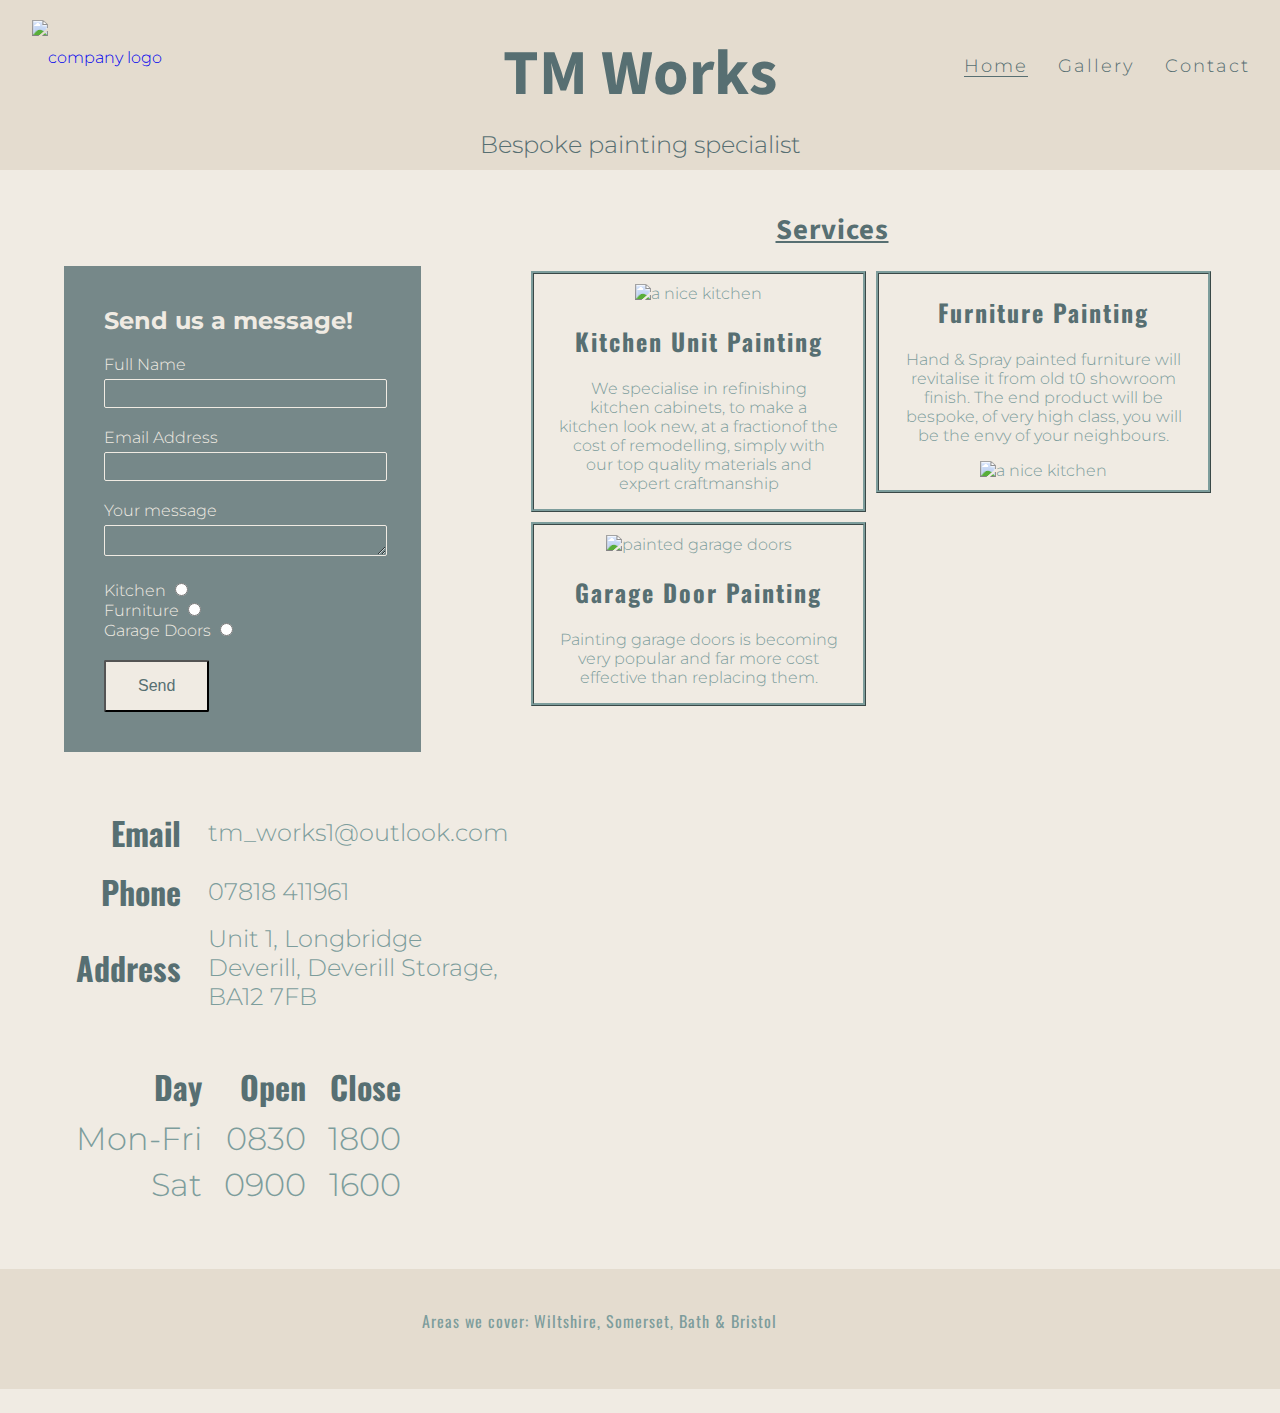
==== commit c9ba6893: "cosmetics" ====
--- a/index.html
+++ b/index.html
@@ -8,7 +8,7 @@
     <link rel="preconnect" href="https://fonts.gstatic.com" crossorigin>
     <link href="https://fonts.googleapis.com/css2?family=Montserrat&family=Oswald&family=Source+Sans+Pro&display=swap"
         rel="stylesheet">
-    <link rel="stylesheet" href="assets/css/styles2.css">
+    <link rel="stylesheet" href="assets/css/styles.css">
     <link rel="icon" href="assets/pictures/favicon_io/favicon.ico">
     <title>TM Works</title>
 </head>
@@ -61,7 +61,7 @@
                     <table>
                         <tr>
                             <td class="contact-title">Email</td>
-                            <td class="em-ph-ad"><a href ="tm_works1@outlook.com">tm_works1@outlook.com</a></td>
+                            <td class="em-ph-ad"><a href="tm_works1@outlook.com">tm_works1@outlook.com</a></td>
                         </tr>
                         <tr>
                             <td class="contact-title">Phone</td>
@@ -109,23 +109,23 @@
                     </div>
                 </div>
                 <div class="garage-box">
-                    <div class="furniture-photo">
+                    <div class="garage-photo">
                         <img src="assets/pictures/index-pics/garage-doors.png" alt="painted garage doors"
                             class="index-pic">
                     </div>
-                    <h2>Garage Door Painting <i class="fa-solid fa-paint-roller"></i></h2>
-                    <p>Should you be looking for your garage door to be painted, you can end your search here! Painting
-                        garage
-                        doors is becoming very popular and far more cost effective than replacing them.</p>
+                    <div class="garage-words">
+                        <h2>Garage Door Painting <i class="fa-solid fa-paint-roller"></i></h2>
+                        <p> Painting garage doors is becoming very popular and far more cost effective than replacing
+                            them.</p>
+                    </div>
                 </div>
             </div>
             <div class="furniture-box">
                 <div id=furniture-border-box>
                     <div class="furniture-words">
                         <h2>Furniture Painting <i class="fa-solid fa-palette"></i></h2>
-                        <p>We specialise in refinishing kitchen cabinets, to make a kitchen look new, at a fractionof
-                            the
-                            cost of remodelling, simply with our top quality materials and expert craftmanship</p>
+                        <p>Hand & Spray painted furniture will revitalise it from old t0 showroom finish. The end
+                            product will be bespoke, of very high class, you will be the envy of your neighbours.</p>
                     </div>
                     <div class="furniture-photo">
                         <img src="assets/pictures/index-pics/bookshelf.png" alt="a nice kitchen" class="index-pic">
--- a/assets/css/styles.css
+++ b/assets/css/styles.css
@@ -0,0 +1,488 @@
+body {
+    background-color: #F0EBE3;
+    font-family: 'Montserrat', sans-serif;
+    font-weight: 300;
+    color: #7D9D9C;
+    width: auto;
+    margin: 0;
+}
+
+
+/* header */
+header {
+    height: 120px;
+    padding: 10px 0 0 0;
+    background-color: #E4DCCF;
+}
+
+#logo {
+    float: left;
+    margin: 10px 10px 5px 2.5%;
+}
+
+.first-text {
+    text-align: center;
+    width: 50%;
+    height: 100px;
+    margin: 0 auto;
+}
+
+.first-text h1 {
+    font-size: 400%;
+    margin: 0 auto;
+    padding-bottom: 10px;
+    text-align: center;
+    font-family: 'Source Sans Pro', sans-serif;
+}
+
+.first-text p {
+    font-size: 150%;
+    margin: 0 auto;
+    text-align: center;
+}
+
+#menu {
+    font-size: 110%;
+    letter-spacing: 2px;
+}
+
+#menu,
+#logo {
+    line-height: 75px;
+}
+
+#menu li {
+    float: right;
+    list-style-type: none;
+    margin-right: 30px;
+}
+
+#menu a {
+    text-decoration: none;
+    color: inherit;
+}
+
+#menu a:hover {
+    border-bottom: 1px solid #576F72;
+}
+
+.active {
+    border-bottom: 1px solid #576F72;
+}
+
+#top-box {
+    padding-bottom: 40px;
+    color: #576F72;
+    width: 100%;
+}
+
+
+/* middle box */
+
+#services-heading {
+    width: 50%;
+    text-align: center;
+    float: right;
+    clear: left;
+    margin: 40px 10% 0 0;
+    font-family: 'Source Sans Pro', sans-serif;
+    font-size: 180%;
+    letter-spacing: 1px;
+    color: #576F72;
+    text-decoration: underline;
+}
+
+.middle-box-upper {
+    width: 90%;
+    text-align: center;
+    display: flex;
+    margin: 0 auto;
+    margin-top: 30px;
+    margin-bottom: 20px;
+}
+
+.form-index-box {
+    max-width: 50%;
+}
+
+.contact-box {
+    margin-top: 15px;
+    color: #F0EBE3;
+    background-color: rgba(87, 111, 114, 0.8);
+    max-width: 60%;
+    padding: 20px 40px 40px 40px;
+    text-align: left;
+}
+
+#contact-box a {
+    color: inherit;
+    text-decoration: none;
+}
+
+.contact-box h2 {
+    color: #F0EBE3;
+}
+
+.top-right {
+    max-width: 60%;
+    display: flex;
+    margin-top: 15px;
+}
+
+.top-right h2 {
+    font-family: 'Oswald', sans-serif;
+    letter-spacing: 2px;
+    color: #576F72;
+}
+
+.kitchen-words,
+.furniture-words,
+.garage-words {
+    margin: 0 auto;
+    text-align: center;
+    padding: 0 7.5%;
+}
+
+.kandg-box {
+    max-width: 50%;
+}
+
+.kitchen-box,
+#furniture-border-box,
+.garage-box {
+    border: 3px ridge #7D9D9C;
+    margin: 5px;
+}
+
+.kitchen-box,
+.garage-box {
+    padding-top: 10px;
+
+}
+
+#furniture-border-box {
+    padding-bottom: 10px;
+}
+
+.kitchen-photo, .furniture-photo, .garage-photo {
+    max-width: 90%;
+    height: auto;
+    text-align: center;
+    margin: 0 auto;
+}
+
+.index-pic {
+    max-width: 100%;
+    height: auto;
+    margin: 0 auto;
+}
+
+.furniture-box {
+    max-width: 50%;
+}
+
+.garage-box {
+    margin-top: 10px;
+}
+
+#the-map-box {
+    padding: 10px;
+}
+
+.g-map {
+    width: 90%;
+    height: 400px;
+}
+
+
+/* other details*/
+
+#details {
+    max-width: 100%;
+    display: grid;
+    grid-template-columns: 1fr 1fr;
+    text-align: center;
+    margin: 25px;
+}
+
+#contact-times {
+    text-align: right;
+    margin-top: 50px;
+}
+
+#contact-times th {
+    color: #576F72;
+    font-family: 'Oswald', sans-serif;
+    font-size: xx-large;
+    padding: 5px 10px;
+}
+
+.contact-title {
+    color: #576F72;
+    font-family: 'Oswald', sans-serif;
+    font-size: xx-large;
+    padding: 5px 10px;
+    font-weight: bold;
+}
+
+.em-ph-ad {
+    font-size: x-large;
+    text-align: left;
+    padding: 2.5px 15px;
+    text-decoration: none;
+}
+
+#opening-times td {
+    font-size: xx-large;
+    padding: 2.5px 10px;
+}
+
+#opening-times {
+    margin: 40px 0;
+}
+
+/*gallery page*/
+
+#photos {
+    clear: both;
+    line-height: 0;
+    column-count: 4;
+    column-gap: 8px;
+    margin-top: 40px;
+}
+
+.g-photo {
+    max-width: 100%;
+    height: auto;
+    margin-bottom: 8px;
+}
+
+
+/*footer*/
+
+footer {
+    height: 120px;
+    text-align: center;
+    max-width: 100%;
+    background-color: #E4DCCF;
+    display: flex;
+}
+
+.fb-footer {
+    width: 33%;
+    position: relative;
+    top: 20%;
+}
+
+.mid-footer {
+    color: #7D9D9C;
+    text-align: center;
+    position: relative;
+    top: 20%;
+    font-weight: 400;
+    font-family: 'Oswald', sans-serif;
+    letter-spacing: 1px;
+}
+
+.insta-footer {
+    width: 33%;
+    position: relative;
+    top: 20%;
+}
+
+footer i {
+    font-size: 300%;
+    color: #7D9D9C;
+
+}
+
+
+/* form page */
+
+.form-box {
+    clear: left;
+    background: url(../pictures/gallery-pics/wooden-bed.jpeg);
+    background-size: cover;
+    background-position: top;
+    background-repeat: no-repeat;
+    height: 70vh;
+    margin-top: 30px;
+}
+
+.signup-box {
+    margin: 100px 10% 0 0;
+    color: #F0EBE3;
+    background-color: rgba(87, 111, 114, 0.8);
+    max-width: 400px;
+    position: absolute;
+    left: 10%;
+    padding: 20px 40px 40px 40px;
+}
+
+.signup-box>h2 {
+    color: #F0EBE3;
+    margin-bottom: 20px;
+}
+
+.text-input {
+    background: transparent;
+    color: #F0EBE3;
+    width: 100%;
+    height: 25px;
+    margin: 5px 0 20px 0;
+    border: 1px solid #F0EBE3;
+    border-radius: 2px;
+}
+
+.text-input:hover {
+    border-color: #576F72;
+}
+
+.send-button {
+    margin-top: 20px;
+    border-radius: 2px;
+    padding: 15px 32px 15px 32px;
+    text-align: center;
+    font-size: 100%;
+    background-color: #F0EBE3;
+    color: #576F72;
+    display: block;
+}
+
+.send-button:hover {
+    background-color: #576F72;
+    color: #F0EBE3;
+}
+
+
+/* for screens below 1200*/
+
+@media screen and (max-width: 992px) {
+
+    .first-text {
+        width: 100%
+    }
+
+    .first-text p {
+        font-size: 100%;
+        text-align: center;
+        padding-top: 10px;
+    }
+
+    .first-text h1 {
+        text-align: center;
+        font-size: 250%;
+    }
+
+    .central-box {
+        padding-top: 10px
+    }
+
+    .left-box,
+    .right-box {
+        padding-top: 30px;
+    }
+
+    .contact-box {
+        margin-top: 10px;
+        padding: 5px 10px;
+    }
+
+    #contact-times {
+        margin-top: 10px;
+    }
+
+    #details {
+        grid-template-columns: 1fr;
+        margin-top: 0;
+    }
+
+    #opening-times {
+        margin-bottom: 10px;
+    }
+
+    #opening-times td,
+    #contact-times th {
+        font-size: x-large;
+    }
+
+    #contact-box {
+        margin-bottom: 20px;
+    }
+
+    .contact-title {
+        font-size: x-large;
+    }
+
+    .em-ph-ad {
+        font-size: large;
+    }
+
+    #photos {
+        margin-top: 20px;
+        column-count: 3;
+    }
+}
+
+
+/*for iphone 12 and/or Pixel 5 dimensions*/
+
+@media screen and (max-width: 768px) {
+    #logo {
+        line-height: 15px
+    }
+
+    #top-box {
+        height: 120px;
+    }
+
+    #menu {
+        font-size: 65%;
+    }
+
+    .first-text h1 {
+        font-size: 150%;
+        padding-top: 30px;
+    }
+
+    .first-text p {
+        font-size: 80%;
+        padding-top: 0;
+    }
+
+    #services-heading {
+        width: 100%;
+        margin: 20px auto 0;
+    }
+
+    .middle-box-upper {
+        flex-direction: column-reverse;
+    }
+
+    .top-right {
+        max-width: 100%
+    }
+
+    .kandg-box {
+        max-width: 100%;
+    }
+
+    .furniture-box {
+        max-width: 100%;
+    }
+
+    #opening-times {
+        margin: 0;
+    }
+
+    .em-ph-ad {
+        font-size: 100%;
+    }
+
+    #photos {
+        column-count: 2;
+    }
+}
+
+
+@media screen and (max-width: 600px) {}